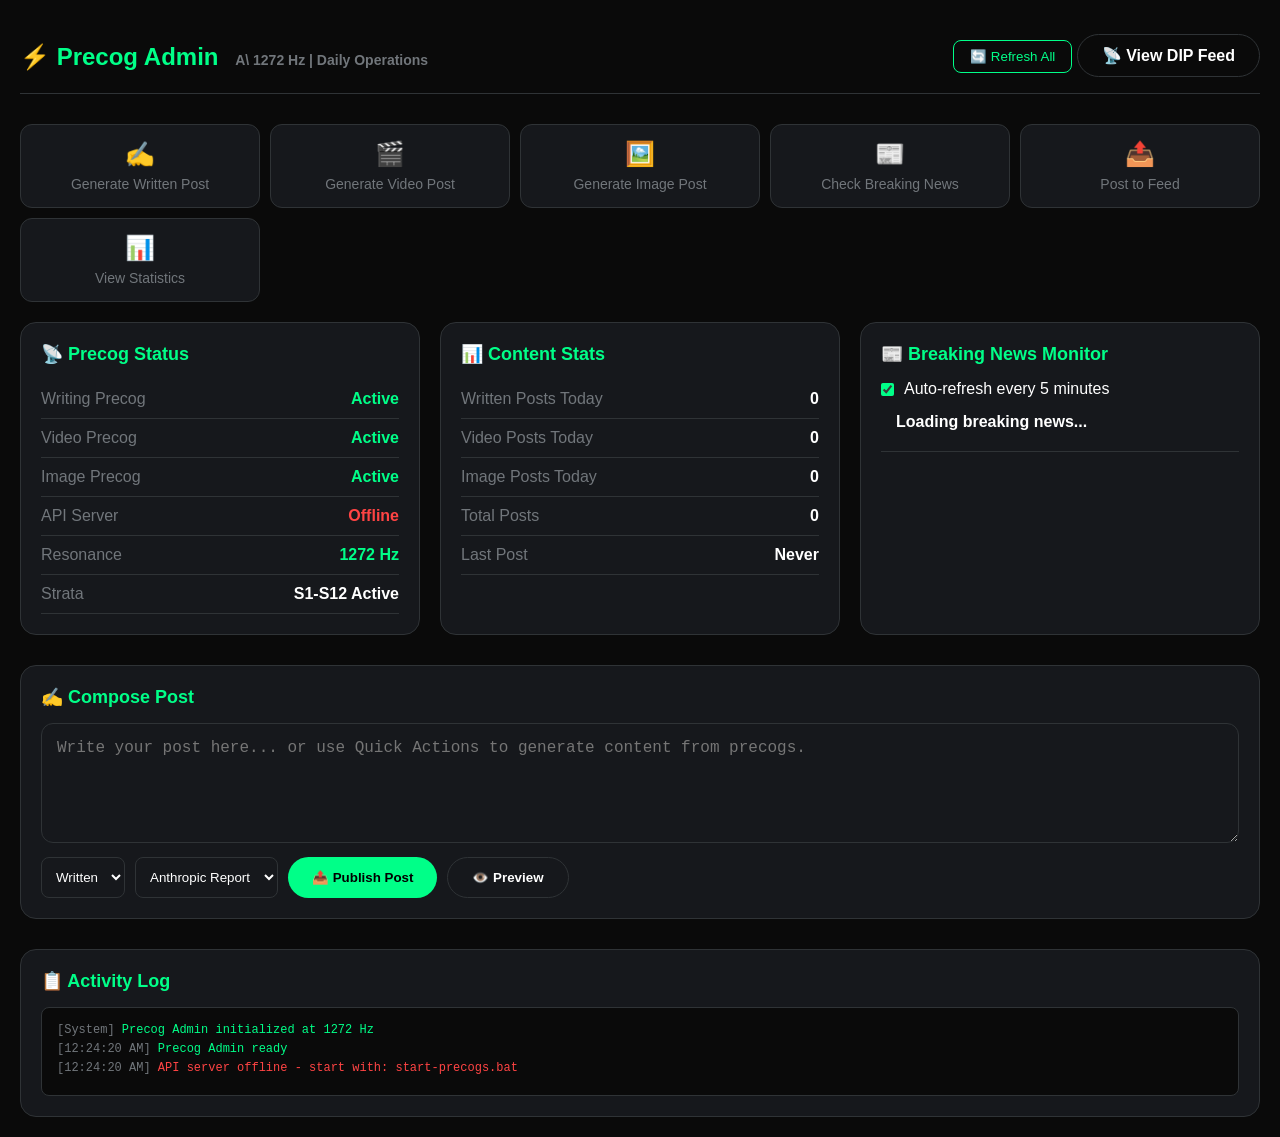
==== admin.html @ c120c842 "Add Precog Admin dashboard, remove DIP link from public site, add startup script" ====
<!DOCTYPE html>
<html lang="en">
<head>
    <meta charset="UTF-8">
    <meta name="viewport" content="width=device-width, initial-scale=1.0">
    <title>Precog Admin — Daily Operations</title>
    <style>
        * { margin: 0; padding: 0; box-sizing: border-box; }
        body {
            background: #0a0a0a;
            color: #fff;
            font-family: -apple-system, BlinkMacSystemFont, 'Segoe UI', Roboto, sans-serif;
            min-height: 100vh;
        }
        .container {
            max-width: 1400px;
            margin: 0 auto;
            padding: 20px;
        }
        .header {
            display: flex;
            justify-content: space-between;
            align-items: center;
            padding: 20px 0;
            border-bottom: 1px solid #2f3336;
            margin-bottom: 30px;
        }
        .logo {
            font-size: 24px;
            font-weight: 700;
            color: #00ff88;
        }
        .logo span { color: #71767b; font-size: 14px; margin-left: 10px; }
        .status-grid {
            display: grid;
            grid-template-columns: repeat(auto-fit, minmax(300px, 1fr));
            gap: 20px;
            margin-bottom: 30px;
        }
        .card {
            background: #16181c;
            border: 1px solid #2f3336;
            border-radius: 16px;
            padding: 20px;
        }
        .card h2 {
            font-size: 18px;
            margin-bottom: 15px;
            color: #00ff88;
        }
        .stat-row {
            display: flex;
            justify-content: space-between;
            padding: 10px 0;
            border-bottom: 1px solid #2f3336;
        }
        .stat-label { color: #71767b; }
        .stat-value { font-weight: 600; }
        .stat-value.active { color: #00ff88; }
        .stat-value.warning { color: #ffa500; }
        .stat-value.error { color: #ff4444; }
        .compose-area {
            margin-bottom: 30px;
        }
        .compose-area textarea {
            width: 100%;
            min-height: 120px;
            background: #16181c;
            border: 1px solid #2f3336;
            border-radius: 12px;
            padding: 15px;
            color: #fff;
            font-size: 16px;
            resize: vertical;
        }
        .compose-area textarea:focus {
            outline: none;
            border-color: #00ff88;
        }
        .compose-actions {
            display: flex;
            gap: 10px;
            margin-top: 10px;
        }
        .btn {
            padding: 12px 24px;
            border-radius: 9999px;
            border: none;
            font-weight: 600;
            cursor: pointer;
            transition: all 0.2s;
        }
        .btn-primary {
            background: #00ff88;
            color: #000;
        }
        .btn-primary:hover { opacity: 0.9; }
        .btn-secondary {
            background: transparent;
            border: 1px solid #2f3336;
            color: #fff;
        }
        .btn-secondary:hover { background: #2f3336; }
        .news-feed {
            max-height: 400px;
            overflow-y: auto;
        }
        .news-item {
            padding: 15px;
            border-bottom: 1px solid #2f3336;
            cursor: pointer;
            transition: background 0.2s;
        }
        .news-item:hover { background: #1a1d21; }
        .news-item .title { font-weight: 600; margin-bottom: 5px; }
        .news-item .meta { font-size: 13px; color: #71767b; }
        .news-item .source {
            display: inline-block;
            padding: 2px 8px;
            border-radius: 4px;
            font-size: 11px;
            margin-left: 10px;
        }
        .source-breaking { background: rgba(255,0,0,0.2); color: #ff4444; }
        .source-anthropic { background: rgba(255,165,0,0.2); color: #ffa500; }
        .source-glasswing { background: rgba(0,255,136,0.2); color: #00ff88; }
        .source-x { background: rgba(29,161,242,0.2); color: #1da1f2; }
        .refresh-btn {
            background: transparent;
            border: 1px solid #00ff88;
            color: #00ff88;
            padding: 8px 16px;
            border-radius: 8px;
            cursor: pointer;
        }
        .refresh-btn:hover { background: rgba(0,255,136,0.1); }
        .auto-refresh {
            display: flex;
            align-items: center;
            gap: 10px;
            margin-top: 10px;
        }
        .auto-refresh input { accent-color: #00ff88; }
        .tabs {
            display: flex;
            gap: 10px;
            margin-bottom: 20px;
        }
        .tab {
            padding: 10px 20px;
            background: #16181c;
            border: 1px solid #2f3336;
            border-radius: 8px;
            cursor: pointer;
            color: #71767b;
        }
        .tab.active {
            background: #00ff88;
            color: #000;
            border-color: #00ff88;
        }
        .quick-actions {
            display: grid;
            grid-template-columns: repeat(auto-fit, minmax(200px, 1fr));
            gap: 10px;
            margin-bottom: 20px;
        }
        .quick-action {
            padding: 15px;
            background: #16181c;
            border: 1px solid #2f3336;
            border-radius: 12px;
            cursor: pointer;
            text-align: center;
            transition: all 0.2s;
        }
        .quick-action:hover {
            border-color: #00ff88;
            background: rgba(0,255,136,0.05);
        }
        .quick-action .icon { font-size: 24px; margin-bottom: 8px; }
        .quick-action .label { font-size: 14px; color: #71767b; }
        .log-area {
            background: #0a0a0a;
            border: 1px solid #2f3336;
            border-radius: 8px;
            padding: 15px;
            font-family: monospace;
            font-size: 12px;
            max-height: 200px;
            overflow-y: auto;
        }
        .log-entry { margin-bottom: 5px; }
        .log-time { color: #71767b; }
        .log-info { color: #00ff88; }
        .log-warn { color: #ffa500; }
        .log-error { color: #ff4444; }
    </style>
</head>
<body>
    <div class="container">
        <div class="header">
            <div class="logo">
                ⚡ Precog Admin
                <span>A\ 1272 Hz | Daily Operations</span>
            </div>
            <div>
                <button class="refresh-btn" onclick="refreshAll()">🔄 Refresh All</button>
                <a href="dip.html" class="btn btn-secondary" style="text-decoration: none;">📡 View DIP Feed</a>
            </div>
        </div>

        <!-- Quick Actions -->
        <div class="quick-actions">
            <div class="quick-action" onclick="generateWriting()">
                <div class="icon">✍️</div>
                <div class="label">Generate Written Post</div>
            </div>
            <div class="quick-action" onclick="generateVideo()">
                <div class="icon">🎬</div>
                <div class="label">Generate Video Post</div>
            </div>
            <div class="quick-action" onclick="generateImage()">
                <div class="icon">🖼️</div>
                <div class="label">Generate Image Post</div>
            </div>
            <div class="quick-action" onclick="checkBreakingNews()">
                <div class="icon">📰</div>
                <div class="label">Check Breaking News</div>
            </div>
            <div class="quick-action" onclick="postToFeed()">
                <div class="icon">📤</div>
                <div class="label">Post to Feed</div>
            </div>
            <div class="quick-action" onclick="viewStats()">
                <div class="icon">📊</div>
                <div class="label">View Statistics</div>
            </div>
        </div>

        <!-- Status Grid -->
        <div class="status-grid">
            <div class="card">
                <h2>📡 Precog Status</h2>
                <div class="stat-row">
                    <span class="stat-label">Writing Precog</span>
                    <span class="stat-value active" id="writing-status">Active</span>
                </div>
                <div class="stat-row">
                    <span class="stat-label">Video Precog</span>
                    <span class="stat-value active" id="video-status">Active</span>
                </div>
                <div class="stat-row">
                    <span class="stat-label">Image Precog</span>
                    <span class="stat-value active" id="image-status">Active</span>
                </div>
                <div class="stat-row">
                    <span class="stat-label">API Server</span>
                    <span class="stat-value" id="api-status">Checking...</span>
                </div>
                <div class="stat-row">
                    <span class="stat-label">Resonance</span>
                    <span class="stat-value active">1272 Hz</span>
                </div>
                <div class="stat-row">
                    <span class="stat-label">Strata</span>
                    <span class="stat-value">S1-S12 Active</span>
                </div>
            </div>

            <div class="card">
                <h2>📊 Content Stats</h2>
                <div class="stat-row">
                    <span class="stat-label">Written Posts Today</span>
                    <span class="stat-value" id="written-today">0</span>
                </div>
                <div class="stat-row">
                    <span class="stat-label">Video Posts Today</span>
                    <span class="stat-value" id="video-today">0</span>
                </div>
                <div class="stat-row">
                    <span class="stat-label">Image Posts Today</span>
                    <span class="stat-value" id="image-today">0</span>
                </div>
                <div class="stat-row">
                    <span class="stat-label">Total Posts</span>
                    <span class="stat-value" id="total-posts">0</span>
                </div>
                <div class="stat-row">
                    <span class="stat-label">Last Post</span>
                    <span class="stat-value" id="last-post">Never</span>
                </div>
            </div>

            <div class="card">
                <h2>📰 Breaking News Monitor</h2>
                <div class="auto-refresh">
                    <input type="checkbox" id="auto-refresh" checked>
                    <label for="auto-refresh">Auto-refresh every 5 minutes</label>
                </div>
                <div class="news-feed" id="news-feed">
                    <div class="news-item">
                        <div class="title">Loading breaking news...</div>
                    </div>
                </div>
            </div>
        </div>

        <!-- Compose Area -->
        <div class="card compose-area">
            <h2>✍️ Compose Post</h2>
            <textarea id="compose-text" placeholder="Write your post here... or use Quick Actions to generate content from precogs."></textarea>
            <div class="compose-actions">
                <select id="post-type" style="padding: 10px; background: #16181c; border: 1px solid #2f3336; color: #fff; border-radius: 8px;">
                    <option value="written">Written</option>
                    <option value="video">Video</option>
                    <option value="image">Image</option>
                </select>
                <select id="post-source" style="padding: 10px; background: #16181c; border: 1px solid #2f3336; color: #fff; border-radius: 8px;">
                    <option value="anthropic">Anthropic Report</option>
                    <option value="glasswing">Glasswing</option>
                    <option value="x_profile">X Profile</option>
                    <option value="breaking_news">Breaking News</option>
                </select>
                <button class="btn btn-primary" onclick="publishPost()">📤 Publish Post</button>
                <button class="btn btn-secondary" onclick="previewPost()">👁️ Preview</button>
            </div>
        </div>

        <!-- Activity Log -->
        <div class="card">
            <h2>📋 Activity Log</h2>
            <div class="log-area" id="log-area">
                <div class="log-entry">
                    <span class="log-time">[System]</span>
                    <span class="log-info"> Precog Admin initialized at 1272 Hz</span>
                </div>
            </div>
        </div>
    </div>

    <script>
        const API_URL = 'http://localhost:8083';
        let stats = { written: 0, video: 0, image: 0 };
        let autoRefreshInterval;

        // Initialize
        document.addEventListener('DOMContentLoaded', () => {
            checkAPIStatus();
            loadStats();
            startAutoRefresh();
            log('info', 'Precog Admin ready');
        });

        // Check API status
        async function checkAPIStatus() {
            try {
                const response = await fetch(`${API_URL}/api/precog/health`);
                const data = await response.json();
                document.getElementById('api-status').textContent = 'Online';
                document.getElementById('api-status').className = 'stat-value active';
                log('info', 'API server connected');
            } catch (error) {
                document.getElementById('api-status').textContent = 'Offline';
                document.getElementById('api-status').className = 'stat-value error';
                log('error', 'API server offline - start with: start-precogs.bat');
            }
        }

        // Generate written content
        async function generateWriting() {
            try {
                const response = await fetch(`${API_URL}/api/precog/writing?count=1`);
                const data = await response.json();
                if (data.status === 'success' && data.data.feed[0]) {
                    const post = data.data.feed[0].content;
                    document.getElementById('compose-text').value = 
                        `${post.title}\n\n${post.content}\n\nKey Points:\n${post.metadata?.key_points?.split(' ').map(p => `• ${p}`).join('\n') || ''}`;
                    document.getElementById('post-type').value = 'written';
                    log('info', 'Generated written content from precog');
                }
            } catch (error) {
                log('error', 'Failed to generate written content');
            }
        }

        // Generate video content
        async function generateVideo() {
            try {
                const response = await fetch(`${API_URL}/api/precog/video?count=1`);
                const data = await response.json();
                if (data.status === 'success' && data.data.feed[0]) {
                    const post = data.data.feed[0].content;
                    document.getElementById('compose-text').value = 
                        `🎬 ${post.title}\n\n${post.description}\n\nDuration: ${post.duration}s\nResolution: ${post.metadata?.resolution || '1080p'}`;
                    document.getElementById('post-type').value = 'video';
                    log('info', 'Generated video content from precog');
                }
            } catch (error) {
                log('error', 'Failed to generate video content');
            }
        }

        // Generate image content
        async function generateImage() {
            try {
                const response = await fetch(`${API_URL}/api/precog/image?count=1`);
                const data = await response.json();
                if (data.status === 'success' && data.data.feed[0]) {
                    const post = data.data.feed[0].content;
                    document.getElementById('compose-text').value = 
                        `🖼️ ${post.title}\n\n${post.description}\n\nImage: ${post.image_url}`;
                    document.getElementById('post-type').value = 'image';
                    log('info', 'Generated image content from precog');
                }
            } catch (error) {
                log('error', 'Failed to generate image content');
            }
        }

        // Check breaking news
        async function checkBreakingNews() {
            try {
                const response = await fetch(`${API_URL}/api/precog/feed?writing=5&video=2&image=2`);
                const data = await response.json();
                if (data.status === 'success') {
                    const newsFeed = document.getElementById('news-feed');
                    newsFeed.innerHTML = data.data.feed.map(item => {
                        const source = item.source || 'default';
                        const sourceClass = `source-${source.replace('_', '')}`;
                        return `
                            <div class="news-item" onclick="selectNews('${item.id}')">
                                <div class="title">${item.content.title || item.content.description || 'Untitled'}</div>
                                <div class="meta">
                                    <span class="source ${sourceClass}">${source}</span>
                                    ${item.type} • ${getTimeAgo(new Date(item.timestamp))}
                                </div>
                            </div>
                        `;
                    }).join('');
                    log('info', `Loaded ${data.data.feed.length} items from precog feed`);
                }
            } catch (error) {
                log('error', 'Failed to load breaking news');
            }
        }

        // Select news item
        function selectNews(id) {
            log('info', `Selected news item: ${id}`);
        }

        // Publish post
        function publishPost() {
            const text = document.getElementById('compose-text').value;
            const type = document.getElementById('post-type').value;
            const source = document.getElementById('post-source').value;
            
            if (!text.trim()) {
                log('warn', 'Cannot publish empty post');
                return;
            }
            
            // Update stats
            stats[type]++;
            saveStats();
            
            // Log
            log('info', `Published ${type} post from ${source}`);
            
            // Clear compose
            document.getElementById('compose-text').value = '';
            
            // Show success
            alert('Post published successfully! Check the DIP Feed to view.');
        }

        // Preview post
        function previewPost() {
            const text = document.getElementById('compose-text').value;
            if (text.trim()) {
                alert(`Preview:\n\n${text}`);
            } else {
                log('warn', 'Nothing to preview');
            }
        }

        // View stats
        function viewStats() {
            alert(`Content Statistics:\n\nWritten Posts: ${stats.written}\nVideo Posts: ${stats.video}\nImage Posts: ${stats.image}\nTotal: ${stats.written + stats.video + stats.image}`);
        }

        // Post to feed
        function postToFeed() {
            window.open('dip.html', '_blank');
        }

        // Refresh all
        function refreshAll() {
            checkAPIStatus();
            checkBreakingNews();
            loadStats();
            log('info', 'Refreshed all data');
        }

        // Auto refresh
        function startAutoRefresh() {
            if (document.getElementById('auto-refresh').checked) {
                autoRefreshInterval = setInterval(checkBreakingNews, 300000); // 5 minutes
            }
        }

        // Load stats from localStorage
        function loadStats() {
            const saved = localStorage.getItem('precog-stats');
            if (saved) {
                stats = JSON.parse(saved);
                document.getElementById('written-today').textContent = stats.written;
                document.getElementById('video-today').textContent = stats.video;
                document.getElementById('image-today').textContent = stats.image;
                document.getElementById('total-posts').textContent = stats.written + stats.video + stats.image;
            }
        }

        // Save stats to localStorage
        function saveStats() {
            localStorage.setItem('precog-stats', JSON.stringify(stats));
            loadStats();
        }

        // Log
        function log(type, message) {
            const logArea = document.getElementById('log-area');
            const time = new Date().toLocaleTimeString();
            const entry = document.createElement('div');
            entry.className = 'log-entry';
            entry.innerHTML = `<span class="log-time">[${time}]</span> <span class="log-${type}">${message}</span>`;
            logArea.appendChild(entry);
            logArea.scrollTop = logArea.scrollHeight;
        }

        // Time ago helper
        function getTimeAgo(date) {
            const seconds = Math.floor((new Date() - date) / 1000);
            if (seconds < 60) return 'just now';
            if (seconds < 3600) return `${Math.floor(seconds / 60)}m ago`;
            if (seconds < 86400) return `${Math.floor(seconds / 3600)}h ago`;
            return `${Math.floor(seconds / 86400)}d ago`;
        }
    </script>
</body>
</html>
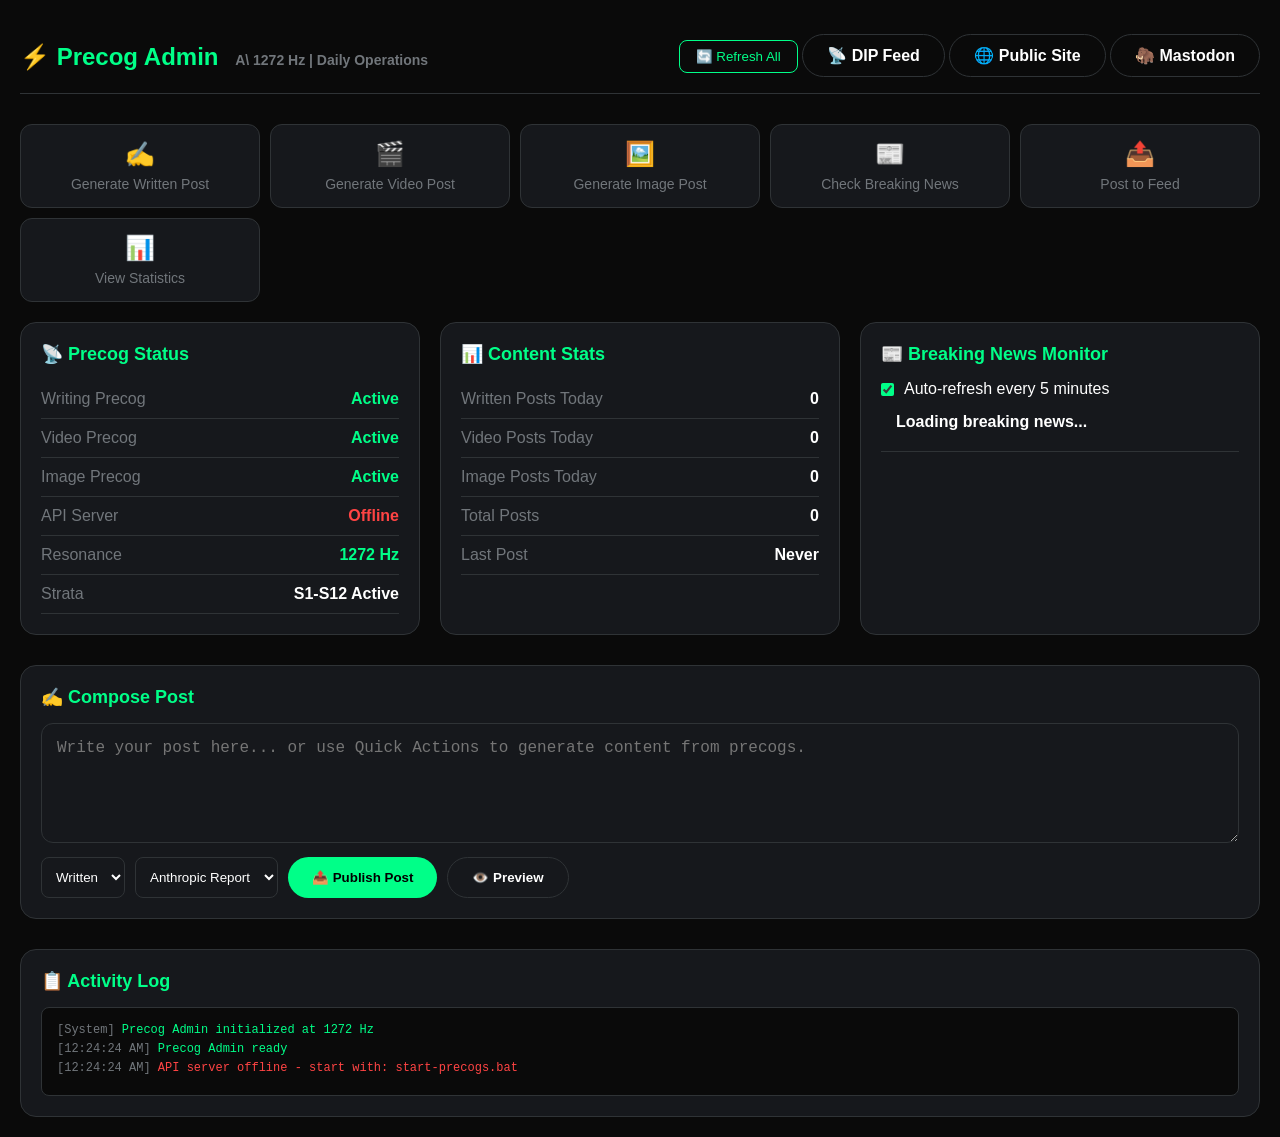
==== commit 2fae9949: "Add Mastodon federation links, connect DIP to admin, add auto-refresh" ====
--- a/admin.html
+++ b/admin.html
@@ -206,7 +206,9 @@
             </div>
             <div>
                 <button class="refresh-btn" onclick="refreshAll()">🔄 Refresh All</button>
-                <a href="dip.html" class="btn btn-secondary" style="text-decoration: none;">📡 View DIP Feed</a>
+                <a href="dip.html" class="btn btn-secondary" style="text-decoration: none;">📡 DIP Feed</a>
+                <a href="index.html" class="btn btn-secondary" style="text-decoration: none;">🌐 Public Site</a>
+                <a href="https://mastodon.social/@oroboroslabs" target="_blank" class="btn btn-secondary" style="text-decoration: none;">🦣 Mastodon</a>
             </div>
         </div>
 
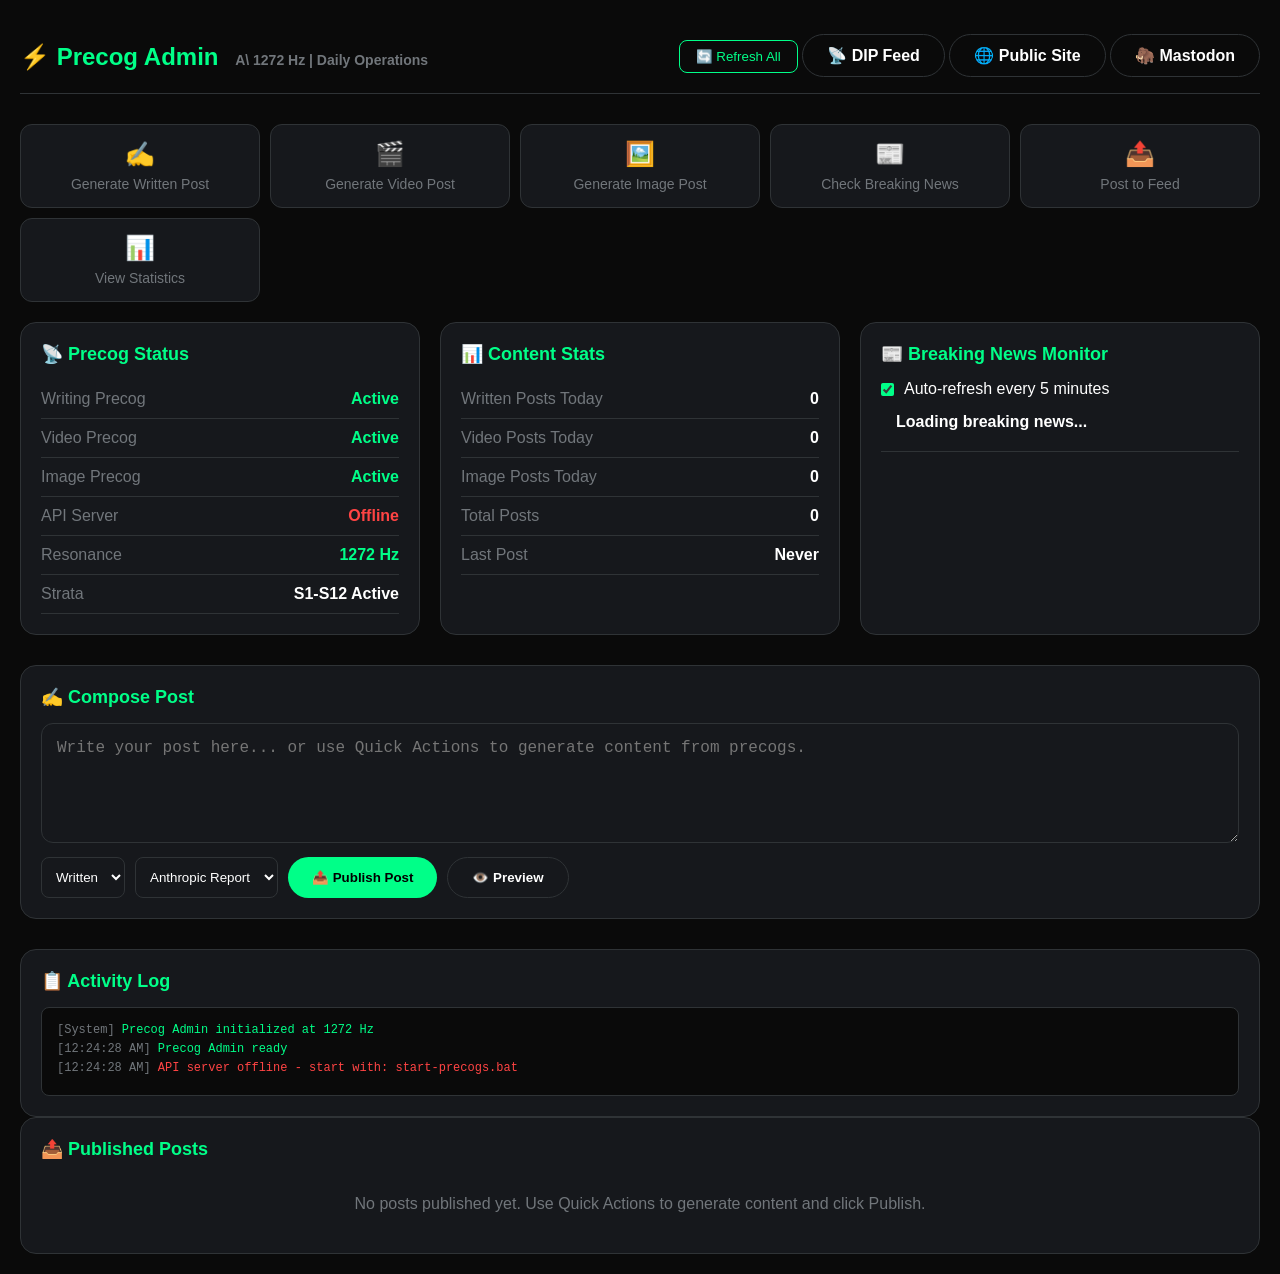
==== commit 175ab547: "Add publishing status feedback, published posts display, and popup notifications" ====
--- a/admin.html
+++ b/admin.html
@@ -195,6 +195,15 @@
         .log-info { color: #00ff88; }
         .log-warn { color: #ffa500; }
         .log-error { color: #ff4444; }
+        .log-success { color: #00ff88; font-weight: 600; }
+        @keyframes slideIn {
+            from { transform: translateX(100%); opacity: 0; }
+            to { transform: translateX(0); opacity: 1; }
+        }
+        @keyframes slideOut {
+            from { transform: translateX(0); opacity: 1; }
+            to { transform: translateX(100%); opacity: 0; }
+        }
     </style>
 </head>
 <body>
@@ -339,12 +348,23 @@
                 </div>
             </div>
         </div>
+
+        <!-- Published Posts -->
+        <div class="card">
+            <h2>📤 Published Posts</h2>
+            <div id="published-posts" style="max-height: 300px; overflow-y: auto;">
+                <div style="color: #71767b; padding: 20px; text-align: center;">
+                    No posts published yet. Use Quick Actions to generate content and click Publish.
+                </div>
+            </div>
+        </div>
     </div>
 
     <script>
         const API_URL = 'http://localhost:8083';
         let stats = { written: 0, video: 0, image: 0 };
         let autoRefreshInterval;
+        let publishedPosts = [];
 
         // Initialize
         document.addEventListener('DOMContentLoaded', () => {
@@ -459,22 +479,103 @@
             const source = document.getElementById('post-source').value;
             
             if (!text.trim()) {
-                log('warn', 'Cannot publish empty post');
+                log('error', 'Cannot publish empty post');
+                showStatus('error', 'Cannot publish empty post');
                 return;
             }
+            
+            // Create post object
+            const post = {
+                id: 'post_' + Date.now(),
+                type: type,
+                source: source,
+                content: text,
+                timestamp: new Date().toISOString(),
+                status: 'published'
+            };
+            
+            // Add to published posts
+            publishedPosts.unshift(post);
             
             // Update stats
             stats[type]++;
             saveStats();
+            updateLastPost();
+            
+            // Add to published posts display
+            addPublishedPost(post);
             
             // Log
-            log('info', `Published ${type} post from ${source}`);
+            log('success', `✅ Published ${type} post from ${source}`);
+            showStatus('success', `Post published successfully! ID: ${post.id}`);
             
             // Clear compose
             document.getElementById('compose-text').value = '';
-            
-            // Show success
-            alert('Post published successfully! Check the DIP Feed to view.');
+        }
+        
+        // Add published post to display
+        function addPublishedPost(post) {
+            const container = document.getElementById('published-posts');
+            const typeEmoji = { written: '✍️', video: '🎬', image: '🖼️' };
+            const sourceLabels = { anthropic: 'Anthropic', glasswing: 'Glasswing', x_profile: 'X Profile', breaking_news: 'Breaking News' };
+            
+            const postHtml = `
+                <div class="news-item" style="border-left: 3px solid #00ff88; margin-bottom: 10px;">
+                    <div style="display: flex; justify-content: space-between; align-items: center;">
+                        <span class="title" style="font-weight: 600;">${typeEmoji[post.type] || '📝'} ${post.content.substring(0, 50)}...</span>
+                        <span style="color: #00ff88; font-size: 12px;">✓ Published</span>
+                    </div>
+                    <div class="meta">
+                        <span class="source source-${post.source}">${sourceLabels[post.source] || post.source}</span>
+                        ${getTimeAgo(new Date(post.timestamp))}
+                    </div>
+                </div>
+            `;
+            
+            // Remove "no posts" message if present
+            if (container.innerHTML.includes('No posts published')) {
+                container.innerHTML = '';
+            }
+            
+            container.insertAdjacentHTML('afterbegin', postHtml);
+        }
+        
+        // Update last post time
+        function updateLastPost() {
+            document.getElementById('last-post').textContent = 'Just now';
+        }
+        
+        // Show status message
+        function showStatus(type, message) {
+            const statusColors = {
+                success: '#00ff88',
+                error: '#ff4444',
+                warning: '#ffa500',
+                info: '#1da1f2'
+            };
+            
+            // Create status popup
+            const popup = document.createElement('div');
+            popup.style.cssText = `
+                position: fixed;
+                top: 20px;
+                right: 20px;
+                background: ${statusColors[type] || statusColors.info};
+                color: #000;
+                padding: 15px 25px;
+                border-radius: 8px;
+                font-weight: 600;
+                z-index: 10000;
+                animation: slideIn 0.3s ease;
+            `;
+            popup.textContent = message;
+            document.body.appendChild(popup);
+            
+            // Remove after 3 seconds
+            setTimeout(() => {
+                popup.style.animation = 'slideOut 0.3s ease';
+                setTimeout(() => popup.remove(), 300);
+            }, 3000);
         }
 
         // Preview post
